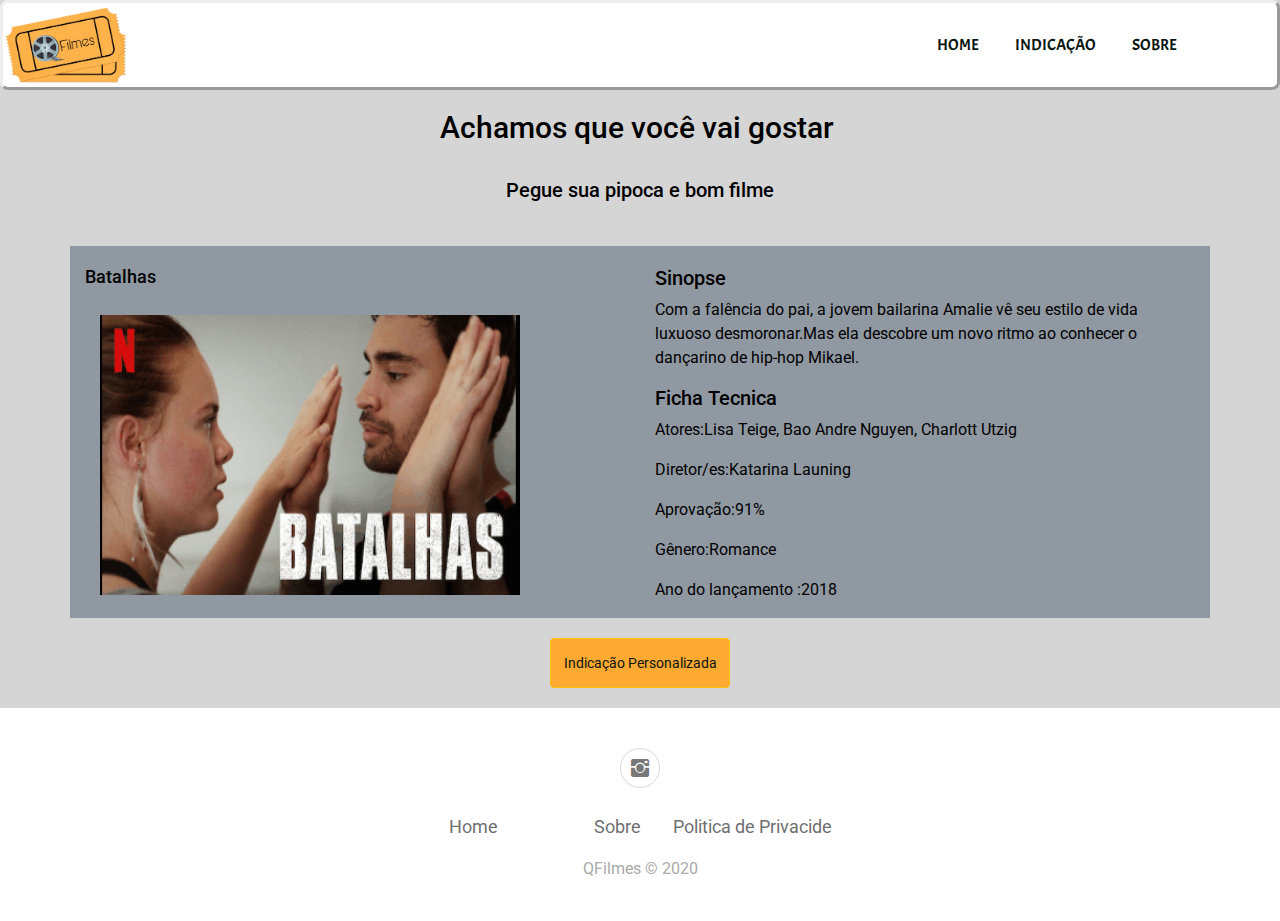
==== index.html @ 402e07cc "Add site" ====
<!DOCTYPE html>
<html style="background-color:#f4f4f4;">

<head>
    <meta charset="utf-8">
    <meta name="viewport" content="width=device-width, initial-scale=1.0">
    <title>QFilmes</title>
    <link rel="stylesheet" href="assets/bootstrap/css/bootstrap.min.css">
    <link rel="stylesheet" href="assets/fonts/ionicons.min.css">
    <link rel="stylesheet" href="https://fonts.googleapis.com/css?family=Acme">
    <link rel="stylesheet" href="https://fonts.googleapis.com/css?family=Roboto">
    <link rel="stylesheet" href="assets/css/Features-Boxed-1.css">
    <link rel="stylesheet" href="assets/css/Features-Boxed.css">
    <link rel="stylesheet" href="assets/css/Footer-Basic.css">
    <link rel="stylesheet" href="assets/css/Navigation-Clean.css">
    <link rel="stylesheet" href="assets/css/styles.css">
</head>

<body onload = sorteioindicacao() style="background-color:#d5d5d5;">
    <div>
        <nav class="navbar navbar-light navbar-expand-md navigation-clean" style="background-repeat:no-repeat;background-size:contain;height:90px;background-position:left;background-image:url(&quot;assets/img/logo.jpg&quot;);margin:0px;">
            <div class="container"><a class="navbar-brand" href="#"></a><button class="navbar-toggler" data-toggle="collapse" data-target="#navcol-1"><span class="sr-only">Toggle navigation</span><span class="navbar-toggler-icon"></span></button>
                <div class="collapse navbar-collapse"
                    id="navcol-1">
                    <ul class="nav navbar-nav ml-auto">
                        <li class="nav-item" role="presentation"><a class="nav-link active" href="#" style="color:#0a1612;font-family:Acme, sans-serif;">HOME</a></li>
                        <li class="nav-item" role="presentation"><a class="nav-link" href="indica.html" style="color:#0a1612;font-family:Acme, sans-serif;">INDICAÇÃO</a></li>
                        <li class="nav-item" role="presentation"><a class="nav-link" href="sobre.html" style="color:#0a1612;font-family:Acme, sans-serif;">SOBRE</a></li>
                    </ul>
                </div>
            </div>
        </nav>
    </div>
    <div class="d-flex d-print-flex d-sm-flex d-md-flex d-lg-flex d-xl-flex align-content-center align-self-center features-boxed" style="color:#f4f4f4;background-color:#d5d5d5;">
        <div class="container d-block" style="color:#f4f4f4;">
            <h1 class="text-center" style="font-size:30px;color:#000000;height:60px;margin-top:20px;">Achamos que você vai gostar&nbsp;</h1>
            <h1 class="text-center" style="font-size:20px;color:#000000;height:60px;">Pegue sua pipoca e bom filme</h1>
        </div>
    </div>
    <div>
        <div class="container" style="background-color:#9099a2;">
            <div class="row">
                <div class="col-md-6">
                    <h3 class="name" style="color:#000000;font-size:18px;min-width:300px;height:40px;margin-top:20px;"><span id="titulofilme"></span></h3><img class="img-fluid d-flex justify-content-center align-items-center align-content-center align-self-center" style="background-image:url(&quot;&quot;);width:1px;height:1px;min-width:1px;background-size:contain;padding-left:-1px;">
                    <span id="fotofilme" class="container"></span></div>
                <div
                    class="col-md-6">
                    <h3 class="name" style="color:#000000;font-size:20px;margin-top:20px;">Sinopse</h3>
                    <p class="description" style="color:#000000;font-family:Roboto, sans-serif;"><span id="descricaofilme"></span></p>
                    <h3 class="name" style="color:#000000;font-size:20px;">Ficha Tecnica</h3>
                    <p class="text-left d-flex justify-content-left align-items-left align-content-left description" style="color:#000000;font-family:Roboto, sans-serif;">Atores: <span id="atorfilme"></span></p>
                    <p class="text-left d-flex justify-content-left align-items-left align-content-left description" style="color:#000000;font-family:Roboto, sans-serif;">Diretor/es: <span id="diretorfilme"></span></p> 
                    <p class="text-left d-flex justify-content-left align-items-left align-content-left description" style="color:#000000;font-family:Roboto, sans-serif;">Aprovação: <span id="notafilme"></span></p> 
                    <p class="text-left d-flex justify-content-left align-items-left align-content-left description" style="color:#000000;font-family:Roboto, sans-serif;">Gênero: <span id="generofilme"></span></p> 
                    <p class="text-left d-flex justify-content-left align-items-left align-content-left description" style="color:#000000;font-family:Roboto, sans-serif;">Ano do lançamento : <span id="datafilme"></span></p> 
            </div>
        </div>
    </div>
    </div>
    <div style="background-color:#d5d5d5;"></div>
    <div style="padding:-6px;"></div>
    <div style="padding:-6px;"></div>
    <div></div>
    <div class="features-boxed">
        <div class="container">
            <div class="intro"></div>
        </div>
    </div>
    <div></div>
    <div></div>
    <div></div>
    <div></div>
    <div>
        <div class="col" style="height:70px;margin-top:20px;background-color:#d5d5d5;"><a class="btn btn-warning d-flex float-none justify-content-center align-items-center align-content-center align-self-center m-auto" role="button" href="indica.html" style="width:180px;height:50px;margin:px;padding:px;padding-right:12px;margin-right:0px;padding-bottom:6px;margin-top:0px;margin-left:390px;background-color:#fea932;color:#0a1612;font-family:Roboto, sans-serif;font-size:14px;padding-top:6px;margin-bottom:10px;">Indicação Personalizada</a></div>
    </div>
    <div class="footer-basic">
        <footer>
            <div class="social"><a href="#"><i class="icon ion-social-instagram"></i></a></div>
            <ul class="list-inline">
                <li class="list-inline-item"><a href="index.html">Home</a></li>
                <li class="list-inline-item"></li>
                <li class="list-inline-item"></li>
                <li class="list-inline-item"><a href="sobre.html">Sobre</a></li>
                <li class="list-inline-item"><a href="politica.html">Politica de Privacide</a></li>
            </ul>
            <p class="copyright" style="font-size:16px;">QFilmes © 2020</p>
        </footer>
    </div>
    <script src="assets/js/jquery.min.js"></script>
    <script src="assets/bootstrap/js/bootstrap.min.js"></script>
    <script src="assets/js/indicacao.js"></script>
</body>

</html>
---- assets/css/Features-Boxed-1.css ----
.features-boxed {
  color:#313437;
  background-color:#eef4f7;
}

.features-boxed p {
  color:#7d8285;
}

.features-boxed h2 {
  font-weight:bold;
  margin-bottom:40px;
  padding-top:40px;
  color:inherit;
}

@media (max-width:767px) {
  .features-boxed h2 {
    margin-bottom:25px;
    padding-top:25px;
    font-size:24px;
  }
}

.features-boxed .intro {
  font-size:16px;
  max-width:500px;
  margin:0 auto;
}

.features-boxed .intro p {
  margin-bottom:0;
}

.features-boxed .features {
  padding:50px 0;
}

.features-boxed .item {
  text-align:center;
}

.features-boxed .item .box {
  text-align:center;
  padding:30px;
  background-color:#fff;
  margin-bottom:30px;
}

.features-boxed .item .icon {
  font-size:60px;
  color:#1485ee;
  margin-top:20px;
  margin-bottom:35px;
}

.features-boxed .item .name {
  font-weight:bold;
  font-size:18px;
  margin-bottom:8px;
  margin-top:0;
  color:inherit;
}

.features-boxed .item .description {
  font-size:15px;
  margin-top:15px;
  margin-bottom:20px;
}
---- assets/css/Features-Boxed.css ----
.features-boxed {
  color:#313437;
  background-color:#eef4f7;
}

.features-boxed p {
  color:#7d8285;
}

.features-boxed h2 {
  font-weight:bold;
  margin-bottom:40px;
  padding-top:40px;
  color:inherit;
}

@media (max-width:767px) {
  .features-boxed h2 {
    margin-bottom:25px;
    padding-top:25px;
    font-size:24px;
  }
}

.features-boxed .intro {
  font-size:16px;
  max-width:500px;
  margin:0 auto;
}

.features-boxed .intro p {
  margin-bottom:0;
}

.features-boxed .features {
  padding:50px 0;
}

.features-boxed .item {
  text-align:center;
}

.features-boxed .item .box {
  text-align:center;
  padding:30px;
  background-color:#fff;
  margin-bottom:30px;
}

.features-boxed .item .icon {
  font-size:60px;
  color:#1485ee;
  margin-top:20px;
  margin-bottom:35px;
}

.features-boxed .item .name {
  font-weight:bold;
  font-size:18px;
  margin-bottom:8px;
  margin-top:0;
  color:inherit;
}

.features-boxed .item .description {
  font-size:15px;
  margin-top:15px;
  margin-bottom:20px;
}
---- assets/css/Footer-Basic.css ----
.footer-basic {
  padding:40px 0;
  background-color:#ffffff;
  color:#4b4c4d;
}

.footer-basic ul {
  padding:0;
  list-style:none;
  text-align:center;
  font-size:18px;
  line-height:1.6;
  margin-bottom:0;
}

.footer-basic li {
  padding:0 10px;
}

.footer-basic ul a {
  color:inherit;
  text-decoration:none;
  opacity:0.8;
}

.footer-basic ul a:hover {
  opacity:1;
}

.footer-basic .social {
  text-align:center;
  padding-bottom:25px;
}

.footer-basic .social > a {
  font-size:24px;
  width:40px;
  height:40px;
  line-height:40px;
  display:inline-block;
  text-align:center;
  border-radius:50%;
  border:1px solid #ccc;
  margin:0 8px;
  color:inherit;
  opacity:0.75;
}

.footer-basic .social > a:hover {
  opacity:0.9;
}

.footer-basic .copyright {
  margin-top:15px;
  text-align:center;
  font-size:13px;
  color:#aaa;
  margin-bottom:0;
}
---- assets/css/Navigation-Clean.css ----
.navigation-clean {
  background:#fff;
  padding-top:.75rem;
  padding-bottom:.75rem;
  color:#333;
  border-radius:8px;
  box-shadow:none;
  border:outset;
  margin-bottom:0;
}

@media (min-width:768px) {
  .navigation-clean {
    padding-top:1rem;
    padding-bottom:1rem;
  }
}

.navigation-clean .navbar-brand {
  font-weight:bold;
  color:inherit;
}

.navigation-clean .navbar-brand:hover {
  color:#222;
}

.navigation-clean .navbar-toggler {
  border-color:#ddd;
}

.navigation-clean .navbar-toggler:hover, .navigation-clean .navbar-toggler:focus {
  background:none;
}

.navigation-clean .navbar-toggler {
  color:#888;
}

.navigation-clean .navbar-collapse, .navigation-clean .form-inline {
  border-top-color:#ddd;
}

.navigation-clean.navbar-light .navbar-nav .nav-link.active, .navigation-clean.navbar-light .navbar-nav .nav-link.active:focus, .navigation-clean.navbar-light .navbar-nav .nav-link.active:hover {
  color:#8f8f8f;
  box-shadow:none;
  background:none;
  pointer-events:none;
}

.navigation-clean.navbar .navbar-nav .nav-link {
  padding-left:18px;
  padding-right:18px;
}

.navigation-clean.navbar-light .navbar-nav .nav-link {
  color:#465765;
}

.navigation-clean.navbar-light .navbar-nav .nav-link:focus, .navigation-clean.navbar-light .navbar-nav .nav-link:hover {
  color:#37434d !important;
  background-color:transparent;
}

.navigation-clean .navbar-nav > li > .dropdown-menu {
  margin-top:-5px;
  box-shadow:none;
  background-color:#fff;
  border-radius:2px;
}

.navigation-clean .dropdown-menu .dropdown-item:focus, .navigation-clean .dropdown-menu .dropdown-item {
  line-height:2;
  color:#37434d;
}

.navigation-clean .dropdown-menu .dropdown-item:focus, .navigation-clean .dropdown-menu .dropdown-item:hover {
  background:#eee;
  color:inherit;
}
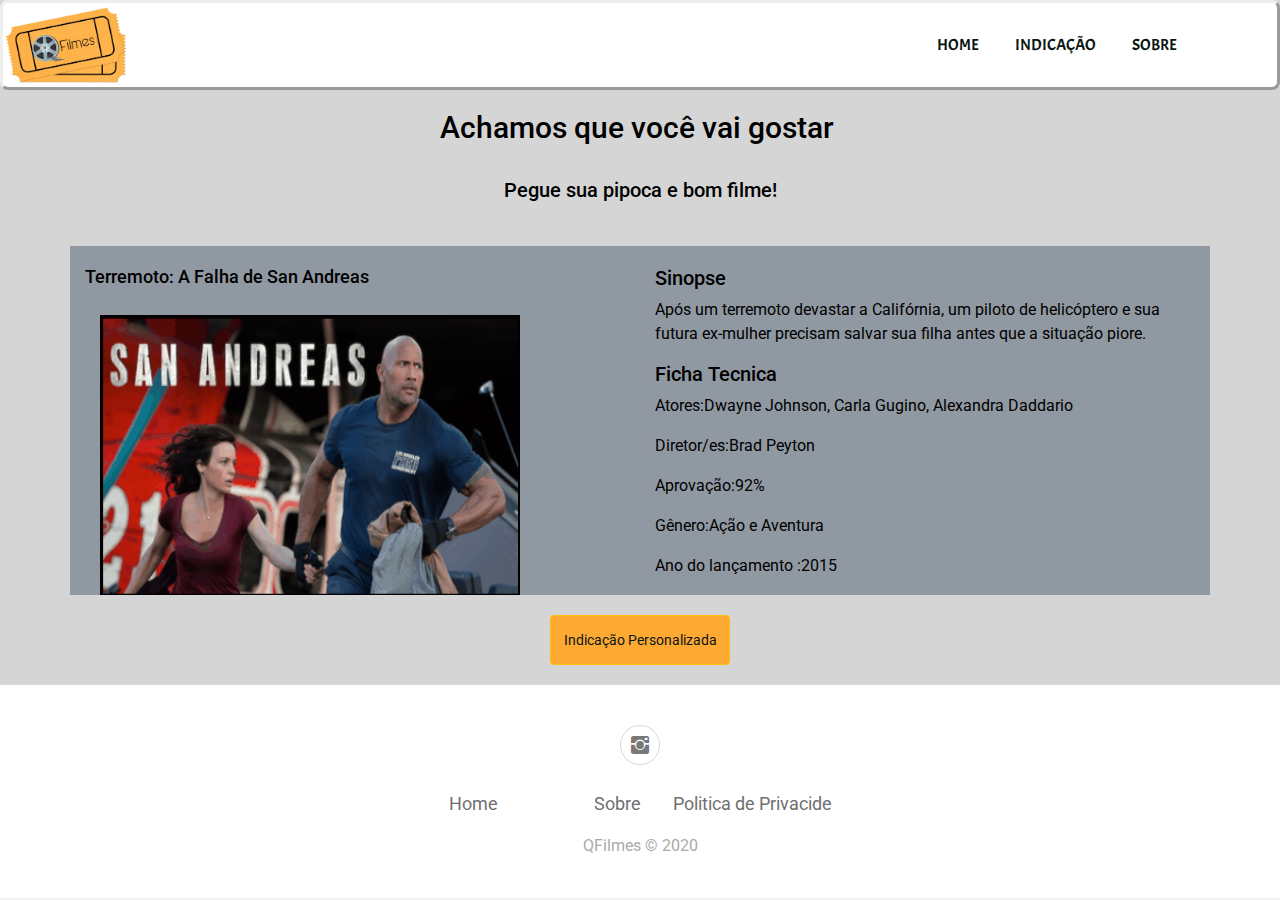
==== commit 44d12f12: "Update index.html" ====
--- a/index.html
+++ b/index.html
@@ -34,7 +34,7 @@
     <div class="d-flex d-print-flex d-sm-flex d-md-flex d-lg-flex d-xl-flex align-content-center align-self-center features-boxed" style="color:#f4f4f4;background-color:#d5d5d5;">
         <div class="container d-block" style="color:#f4f4f4;">
             <h1 class="text-center" style="font-size:30px;color:#000000;height:60px;margin-top:20px;">Achamos que você vai gostar&nbsp;</h1>
-            <h1 class="text-center" style="font-size:20px;color:#000000;height:60px;">Pegue sua pipoca e bom filme</h1>
+            <h1 class="text-center" style="font-size:20px;color:#000000;height:60px;">Pegue sua pipoca e bom filme!</h1>
         </div>
     </div>
     <div>
@@ -91,4 +91,4 @@
     <script src="assets/js/indicacao.js"></script>
 </body>
 
-</html>+</html>
